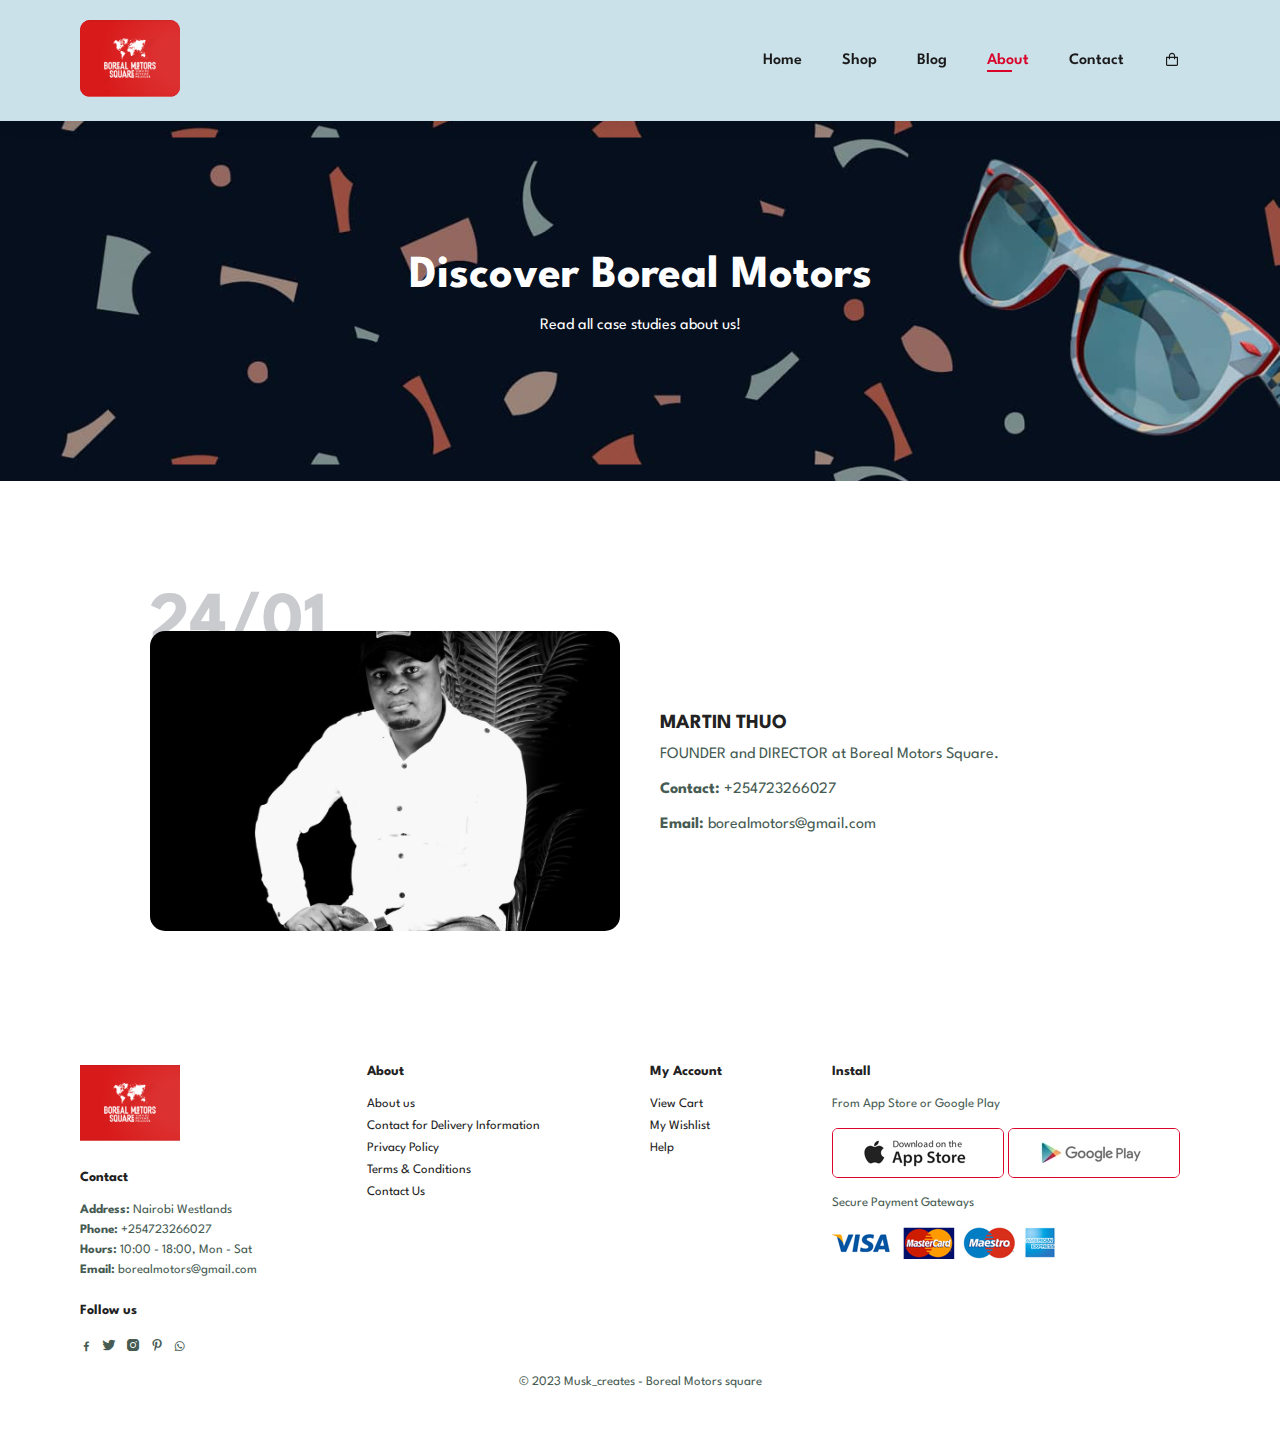
==== about.html @ 64dd5b0d "Add files via upload" ====
<!DOCTYPE html>
<html lang="en">
<head>
  <meta charset="UTF-8">
  <meta name="viewport" content="width=device-width, initial-scale=1.0">
  <title>Boreal About page </title>
  <link rel="icon" href="images/icons8-world-map-50.png">
  <link rel="stylesheet" href="style.css">
  <link href='https://unpkg.com/boxicons@2.1.4/css/boxicons.min.css' rel='stylesheet'>
</head>
<body>
  <section id="header">
    <a href="#"><img src="images/about/logo1.png" class="logo" alt="" width="100px"></a>
    <div>
      <ul id="navbar">
        <li><a href="index.html">Home</a></li>
        <li><a href="shop.html">Shop</a></li>
        <li><a href="blog.html" >Blog</a></li>
        <li><a href="about.html"  class="active">About</a></li>
        <li><a href="contact.html">Contact</a></li>
        <li><a href="cart.html" id="lg-bag"><i class='bx bx-shopping-bag'></i></a></li>
        <a href="#" id="close"><i class='bx bxl-xing'></i></a>
      </ul>
    </div>
    <div id="mobile">
      <a href="cart.html"><i class='bx bx-shopping-bag'></i></a>
      <i id="bar" class='bx bx-menu'></i>
    </div>
  </section>
  <section id="page-header" class="blog-header">
    <h2>Discover Boreal Motors</h2>
    <p>Read all case studies about us!</p>
  </section>
  <section id="blog">
    <div class="blog-box">
      <div class="blog-img">
        <img src="images/blog/mg1.jpg" alt="" style="border-radius: 15px;">
      </div>
      <div class="blog-details">
        <h4>MARTIN THUO</h4>
        <p> FOUNDER and DIRECTOR at Boreal Motors Square.</p>
        <p> <strong>Contact:</strong> +254723266027</p>
        <p> <strong>Email:</strong> borealmotors@gmail.com</p>
      </div>
      <h1>24/01</h1>
    </div>
  </section>
  <footer class="section-p1">
    <div class="col">
      <img class="logo" src="images/about/logo1.png" width="100px" alt="">
      <h4>Contact</h4>
      <p><strong>Address: </strong>Nairobi Westlands</p>
      <p><strong>Phone: </strong>+254723266027</p>
      <p><strong>Hours: </strong>10:00 - 18:00, Mon - Sat</p>
      <p> <strong>Email:</strong> borealmotors@gmail.com</p>
      <div class="follow">
        <h4>Follow us</h4>
        <div class="icon">
          <a href="https://www.facebook.com/profile.php?id=61553635065867&mibextid=ZbWKwL" target="_blank"><i class='bx bxl-facebook'></i></a>
          <i class='bx bxl-twitter'></i>
          <i class='bx bxl-instagram-alt'></i>
          <i class='bx bxl-pinterest-alt'></i>
          <a href="http://Wa.me/+254723266027" target="_blank"><i class='bx bxl-whatsapp'></i></a>
        </div>
      </div>
    </div>
    <div class="col">
      <h4>About</h4>
      <a href="about.html" target="_blank">About us</a>
      <a href="contact.html" target="_blank">Contact for Delivery Information</a>
      <a href="#">Privacy Policy</a>
      <a href="#">Terms & Conditions</a>
      <a href="contact.html" target="_blank">Contact Us</a>
    </div>
    <div class="col">
      <h4>My Account</h4>
      <a href="shop.html" target="_blank">View Cart</a>
      <a href="#">My Wishlist</a>
      <a href="contact.html" target="_blank">Help</a>
    </div>
    <div class="col install">
      <h4>Install</h4>
      <p>From App Store or Google Play</p>
      <div class="row">
        <img src="images/pay/app.jpg" alt="">
        <img src="images/pay/play.jpg" alt="">
      </div>
      <p>Secure Payment Gateways</p>
      <img src="images/pay/pay.png" alt="">
    </div>
    <div class="copywrite">
      <p>&copy; 2023 Musk_creates - Boreal Motors square</p>
    </div>
  </footer>

  <script src="script.js"></script>
</body>
</html>
---- style.css ----
@import url('https://fonts.googleapis.com/css2?family=Josefin+Sans:ital,wght@1,100&family=League+Spartan:wght@400;500;600;700&family=Montserrat:wght@400;500;600&family=Permanent+Marker&family=Poiret+One&family=Poppins:ital,wght@0,200;0,300;0,400;0,500;0,600;1,200;1,500&family=Roboto:ital,wght@0,400;1,100&family=Rubik:wght@300&family=Young+Serif&display=swap');
*{
  font-family:'League Spartan', sans-serif;
  margin: 0;
  padding: 0;
  box-sizing: border-box;
}
h1{
  font-size: 50px;
  line-height: 64px;
  color: #222;
}
h2{
  font-size: 46px;
  line-height: 54px;
  color: #222;
}
h4{
  font-size: 20px;
  color: #222;
}
h6{
  font-weight: 700;
  font-size: 12px;
}
p{
  font-size: 16px;
  color: #465b52;
  margin: 15px 0 20px 0;
}
.section-p1{
  padding: 40px 80px;
}
.section-m1{
  margin: 40px 0;
}
button.normal{
  font-size: 14px;
  font-weight: 600;
  padding: 15px 30px;
  color: #000;
  background: #fff;
  border-radius: 4px;
  cursor: pointer;
  border: none;
  outline: none;
  transition: 0.2s;
}
button.white{
  font-size: 13px;
  font-weight: 600;
  padding: 11px 18px;
  color: #fff;
  background: transparent;
  cursor: pointer;
  border: 1px solid white;
  outline: none;
  transition: 0.2s;
}
body{
  width: 100%;
}
#header{
  position: sticky;
  display: flex;
  align-items: center;
  justify-content: space-between;
  padding: 20px 80px;
  background: rgb(203, 225, 234);
  box-shadow: 0 5px 15px rgba(0, 0, 0, 0.06);
  z-index: 999;
  top: 0;
  left: 0;
}
#header a img{
  background: #d90429;
  border-radius: 10px;
}
#navbar{
  display: flex;
  align-items: center;
  justify-content: center;
}
#navbar li{
  list-style: none;
  padding: 0 20px;
  position: relative;
}
#navbar li a{
  text-decoration: none;
  font-size: 16px;
  font-weight: 600;
  color: #1a1a1a;
  transition: 0.3s ease;
}
#navbar li a:hover,
#navbar li a.active{
  color: #d90429;
}
#navbar li a.active::after,
#navbar li a:hover::after{
  content: "";
  width: 30%;
  height: 2px;
  background: #d90429;
  position: absolute;
  bottom: -4px;
  left: 20px;
} 
#mobile{
  display:none;
  align-items: center;
}
#close{
  display: none;
}
#hero{
  background: url(images/hero/scott-webb-E0f9iLMTuVQ-unsplash.jpg);
  height: 90vh;
  width: 100%;
  background-position: top 25% right 0;
  background-size: cover;
  padding: 0 80px;
  display: flex;
  flex-direction: column;
  align-items: flex-start;
  justify-content: center;
}
#hero h4{
  padding-bottom: 15px;
}
#hero h1{
  color: #d90429;
}
#hero button a{
  background: url(images/hero/button.png);
  background-color: transparent;
  color: #d90429;
  border: none;
  text-decoration: none;
  padding: 14px 80px 14px 65px;
  background-repeat: no-repeat;
  cursor: pointer;
  font-weight: 700;
  font-size: 15px;
}
#feature{
  display: flex;
  align-items: center;
  justify-content: center;
  flex-wrap: wrap;
}
#feature .fe-box{
  width: 180px;
  text-align: center;
  padding: 25px 15px;
  box-shadow: 20px 20px 34px rgba(0, 0, 0, 0.03);
  border: 1px solid #cce7d0;
  border-radius: 4px;
  margin: 15px 0px;
}
#feature .fe-box:hover{
  box-shadow: 10px 10px 54px rgba(70,62, 221, 0.13);
}
#feature .fe-box img{
  width: 100%;
  margin-bottom: 10px;
}
#feature .fe-box h6{
  display: inline-block;
  padding: 9px 8px 6px 8px;
  line-height: 1;
  border-radius: 4px;
  color: #d90429;
  background: #fddde4;
}
#feature .fe-box:nth-child(2) h6{
  background: #cdebbc;
}
#feature .fe-box:nth-child(3) h6{
  background: #d1e8f2;
}
#feature .fe-box:nth-child(4) h6{
  background: #cdd4f8;
}
#feature .fe-box:nth-child(5) h6{
  background: #f6dbf6;
}
#feature .fe-box:nth-child(6) h6{
  background: #fff2e5;
}
#product1{
  text-align: center;
}
#product1 .pro-container{
  display: flex;
  justify-content: space-between;
  flex-wrap: wrap;
}
#product1 .pro{
  width: 23%;
  min-width: 250px;
  padding: 10px 12px;
  border: 1px solid #cce7d0;
  border-radius: 25px;
  cursor: pointer;
  box-shadow: 20px 20px 30px rgba(0, 0, 0, 0.02);
  margin: 15px 0;
  transition: 0.2s ease;
  position: relative;
}
#product1 .pro:hover{
  box-shadow: 20px 20px 30px rgba(0, 0, 0, 0.06);
}
#product1 .pro img{
  width: 100%;
  border-radius: 20px;
}
#product1 .pro .des{
  text-align: start;
  padding: 10px 0;
}
#product1 .pro .des span{
  color: #606063;
  font-size: 12px;
}
#product1 .pro .des h5{
  padding-top: 7px;
  color: #1a1a1a;
  font-size: 14px;
}
#product1 .pro .des i{
  font-size: 12px;
  color: rgb(243, 181, 25);
}
#product1 .pro .des h4{
  padding: 7px 0 0 0;
  font-size: 15px;
  font-weight: 700;
  color: #d90429;
}
#product1 .pro a i{
  width: 40px;
  height: 40px;
  line-height: 40px;
  padding-right: 4px;;
  border-radius: 50px;
  background-color: white;
  font-weight: 500;
  color: green;
  border: 1px solid green;
  position: absolute;
  bottom: 20px;
  right: 10px;
  transition: .3s ease;
}
#product1 .pro a i:hover{
  background: green;
  color: white;
}
#banner{
  display: flex;
  flex-direction: column;
  justify-content: center;
  align-items: center;
  text-align: center;
  background: url(images/barner/b2.jpg);
  height: 40vh;
  width: 100%;
  background-size: cover;
  background-position: center;
  transition: .3s ease;
}
#banner:hover{
  background-image: linear-gradient(rgba(9, 0, 77, 0.65), rgba(200, 200, 200, 0.65)), url(images/barner/b2.jpg);
}
#banner h4{
  color: white;
  font-size: 16px;
}
#banner h2{
  color: white;
  font-size: 30px;
  padding: 10px 0;
}
#banner h2 span{
  color: #ef3636;
}
#banner button:hover{
  background: #d90429;
  color: white;
}
#sm-banner{
  display: flex;
  justify-content: space-between;
  flex-wrap: wrap;
}
#sm-banner .banner-box{
  display: flex;
  flex-direction: column;
  justify-content: center;
  align-items: flex-start;
  background: url(images/barner/b17.jpg);
  min-width: 540px;
  height: 50vh;
  background-size: cover;
  background-position: center;
  padding: 30px;
}
#sm-banner .banner-box:hover{
  background-image: linear-gradient(rgba(9, 0, 77, 0.65), rgba(200, 200, 200, 0.65)), url(images/barner/b10.jpg);
}
#sm-banner h4{
  color: white;
  font-size: 20px;
  font-weight: 300;
}
#sm-banner h2{
  color: white;
  font-size: 28px;
  font-weight: 800;
}
#sm-banner span{
  color: white;
  font-size: 14px;
  font-weight: 500;
  padding-bottom: 15px;
}
#sm-banner .banner-box2{
  background: url(images/barner/b10.jpg);
  background-size: cover;
  background-position: center;
}
#sm-banner .banner-box2:hover{
  background-image: linear-gradient(rgba(9, 0, 77, 0.65), rgba(200, 200, 200, 0.65)), url(images/barner/b17.jpg);
}
#sm-banner .banner-box:hover button{
  background: #d90429;
  border: 1px solid #d90429;
}
#banner3{
  display: flex;
  align-items: center;
  justify-content: space-between;
  flex-wrap: wrap;
  padding: 0 80px;
}
#banner3 .banner-box{
  display: flex;
  flex-direction: column;
  justify-content: center;
  align-items: flex-start;
  background: url(images/barner/b7.jpg);
  min-width: 30%;
  height: 30vh;
  background-size: cover;
  background-position: center;
  padding: 30px;
  margin-bottom: 20px;
}
#banner3 .banner-box:hover{
  background-image: linear-gradient(rgba(9, 0, 77, 0.65), rgba(200, 200, 200, 0.65)), url(images/barner/b7.jpg);
}
#banner3 .banner-box2{
  background: url(images/barner/b4.jpg);
  background-size: cover;
  background-position: center;
}
#banner3 .banner-box2:hover{
  background-image: linear-gradient(rgba(9, 0, 77, 0.65), rgba(200, 200, 200, 0.65)), url(images/barner/b4.jpg);
}
#banner3 .banner-box3{
  background: url(images/barner/b18.jpg);
  background-size: cover;
  background-position: center;
}
#banner3 .banner-box3:hover{
  background-image: linear-gradient(rgba(9, 0, 77, 0.65), rgba(200, 200, 200, 0.65)), url(images/barner/b18.jpg);
}
#banner3 h2{
  color: white;
  font-weight: 900;
  font-size: 22px;
}
#banner3 h3{
  color: #ffd60a;
  font-weight: 800;
  font-size: 15px;
}
#newsletter{
  display: flex;
  align-items: center;
  justify-content: space-between;
  flex-wrap: wrap;
  background-image: url(images/barner/b14.png);
  background-repeat: no-repeat;
  background-position: 20% 30%;
  background: #041e42;
} 
#newsletter h4{
  font-size: 22px;
  font-weight: 700;
  color: #fff;
}
#newsletter p{
  font-size: 14px;
  font-weight: 600;
  color: #818ea0;
}
#newsletter p span{
  color: #ffbd27;
}
#newsletter .form{
  display: flex;
  width: 40%;

}
#newsletter input{
  height: 3.125rem;
  padding: 0 1.25em;
  font-size: 14px;
  width: 100%;
  border: 1px solid transparent;
  border-radius: 4px;
  outline: none;
}
#newsletter button{
  margin-left: -10px;
  border-top-left-radius: 0;
  border-bottom-left-radius: 0;
  background: #d90429;
  color: #fff; 
  white-space: nowrap;
}
footer{
  display: flex;
  flex-wrap: wrap;
  justify-content: space-between;
}
footer .col{
  display: flex;
  flex-direction: column;
  align-items: flex-start;
  margin-bottom: 20px;
  margin-right: 20px;
}
footer .logo{
  margin-bottom: 30px;
}
footer h4{
  font-size: 14px;
  padding-bottom: 20px;
}
footer p{
  font-size: 13px;
  margin: 0 0 8px 0;
}
footer a{
  font-size: 13px;
  text-decoration: none;
  color: #222;
  margin: 0 0 10px 0;
}
footer .follow{
  margin-top: 20px;
}
footer .follow i{
 color: #465b52;
 padding-right: 4px;
 cursor: pointer;
}
footer .follow i:hover,
footer a:hover{
  color: #d90429;
}
footer .install .row img{
  border: 1px solid #d90429;
  border-radius: 6px;
}
footer .install img{
  margin: 10px 0 15px 0;
}
footer .copywrite{
  width: 100%;
  text-align: center;
}


@media (max-width:799px){
  .section-p1{
    padding: 40px 40px;
  }
  #navbar {
    display: flex;
    flex-direction: column;
    align-items: flex-start;
    justify-content: flex-start;
    position: fixed;
    right: -200px;
    top: 0;
    height: 100vh;
    width: 200px;
    background: #E3E6F3;
    box-shadow: 0 40px 60px rgba(0, 0, 0, 0.1);
    padding: 80px 0 0 10px;
    transition: 0.5s ease;
  }
  #navbar.active{
    right: 0;
  }
  #navbar li{
    margin-bottom: 25px;
  }
  #mobile{
    display:flex;
    align-items: center;
  }
  #mobile i{
    color: #1a1a1a;
    font-size: 24px;
    padding-left: 20px;
  }
  #close{
    position: absolute;
    display: initial;
    top: 30px;
    left: 30px;
    color: #222;
    font-size: 24px;
    background: white;
    border-radius: 50%;
    padding: 5px;
  }
  #lg-bag{
    display: none;
  }
  #hero {
    height: 70vh;
    padding: 0 80px;
    background-position: top 30% right 30%;
  }
  #feature{
    justify-content: center;
  }
  #feature .fe-box{
    margin: 15px 10px;
  }
  #product1 .pro-container{
    justify-content: center;
  }
  #product1 .pro{
    margin: 15px;
  }
  #banner{
    height: 25vh;
  }
  #sm-banner .banner-box{
    min-width: 100%;
    height: 30vh;
    margin-bottom: 10px;
  }
  #banner3{
    padding: 0 40px;
  }
  #banner3 .banner-box{
    width: 28%;
  }
  #newsletter .form{
    width: 70%;
  }
}
@media (max-width: 600px){
  #header{
    padding: 10px 30px;
  }
  #hero{
    padding: 0 20px;
    background-position: 55%;
  }
  h1{
    font-size: 38px;
  }
  h2{
    font-size: 32px;
  } 
}

#page-header{
  width: 100%;
  height: 40vh;
  background-size: cover;
  display: flex;
  justify-content: center;
  text-align: center;
  flex-direction: column;
  padding: 14px;
}
#page-header h2,
#page-header p{
  color: white;
}
#pagination{
  text-align: center;
}
#pagination a{
  text-decoration: none;
  background: #d90429;
  padding: 15px 20px;
  border-radius: 4px;
  color: #fff;
  font-weight: 600;
}
#pagination a i{
  font-size: 16px;
  font-weight: 600;
}
#prodetails{
  display: flex;
  margin: 20px 0 0 0;
}
#prodetails .single-pro-image{
  width: 40%;
  margin-right: 50px;
}
#prodetails .small-img-group{
  display: flex;
  justify-content: space-between;
}
.small-img-col{
  flex-basis: 24%;
  cursor: pointer;
}
#prodetails .single-pro-details{
  width: 50%;
  padding-top: 30px;
}
#prodetails .single-pro-details h4{
  padding: 40px 0 20px 0;
}
#prodetails .single-pro-details h2{
  font-size: 26px;
}
#prodetails .single-pro-details select{
  display: block;
  padding: 5px 10px;
  margin-bottom: 20px;
}
#prodetails .single-pro-details input{
  width: 50px;
  height: 47px;
  padding-left: 10px;
  font-size: 16px;
  margin-right: 10px;
}
#prodetails .single-pro-details input:focus{
  outline: none;
}
#prodetails .single-pro-details button{
  background: #088178;
  color: white;
}
#prodetails .single-pro-details span{
  line-height: 25px;
}
#page-header.blog-header{
  background: url(images/barner/b.jpg);
  background-size: contain ;
  background-position: center;
}
#blog{
  padding: 150px 150px 0 150px;
}
#blog .blog-box{
  display: flex;
  align-items: center;
  width: 100%;
  position: relative;
  padding-bottom: 90px;
}
#blog .blog-img{
  width: 50%;
  margin-right: 40px;
}
#blog img{
  width: 100%;
  height: 300px;
  object-fit: cover;
}
#blog .blog-details{
  width: 50%;
}
#blog .blog-details a{
  text-decoration: none;
  font-size: 11px;
  color: #000;
  font-weight: 700;
  position: relative;
  transition: 0.3s ease;
}
#blog .blog-details a::after{
  content: "";
  position: absolute;
  bottom: 50%;
  right: -55px;
  width: 50px;
  height: 1px;
  background: black;
  transition: 0.3s ease;
}
#blog .blog-details a:hover::after{
  background: #d90429;
}
#blog .blog-details a:hover{
  color: #d90429;
}
#blog .blog-box h1{
  position: absolute;
  top: -40px;
  left: 0;
  font-size: 70px;
  font-weight: 700;
  color: #c9cbce;
  z-index: -1;
}
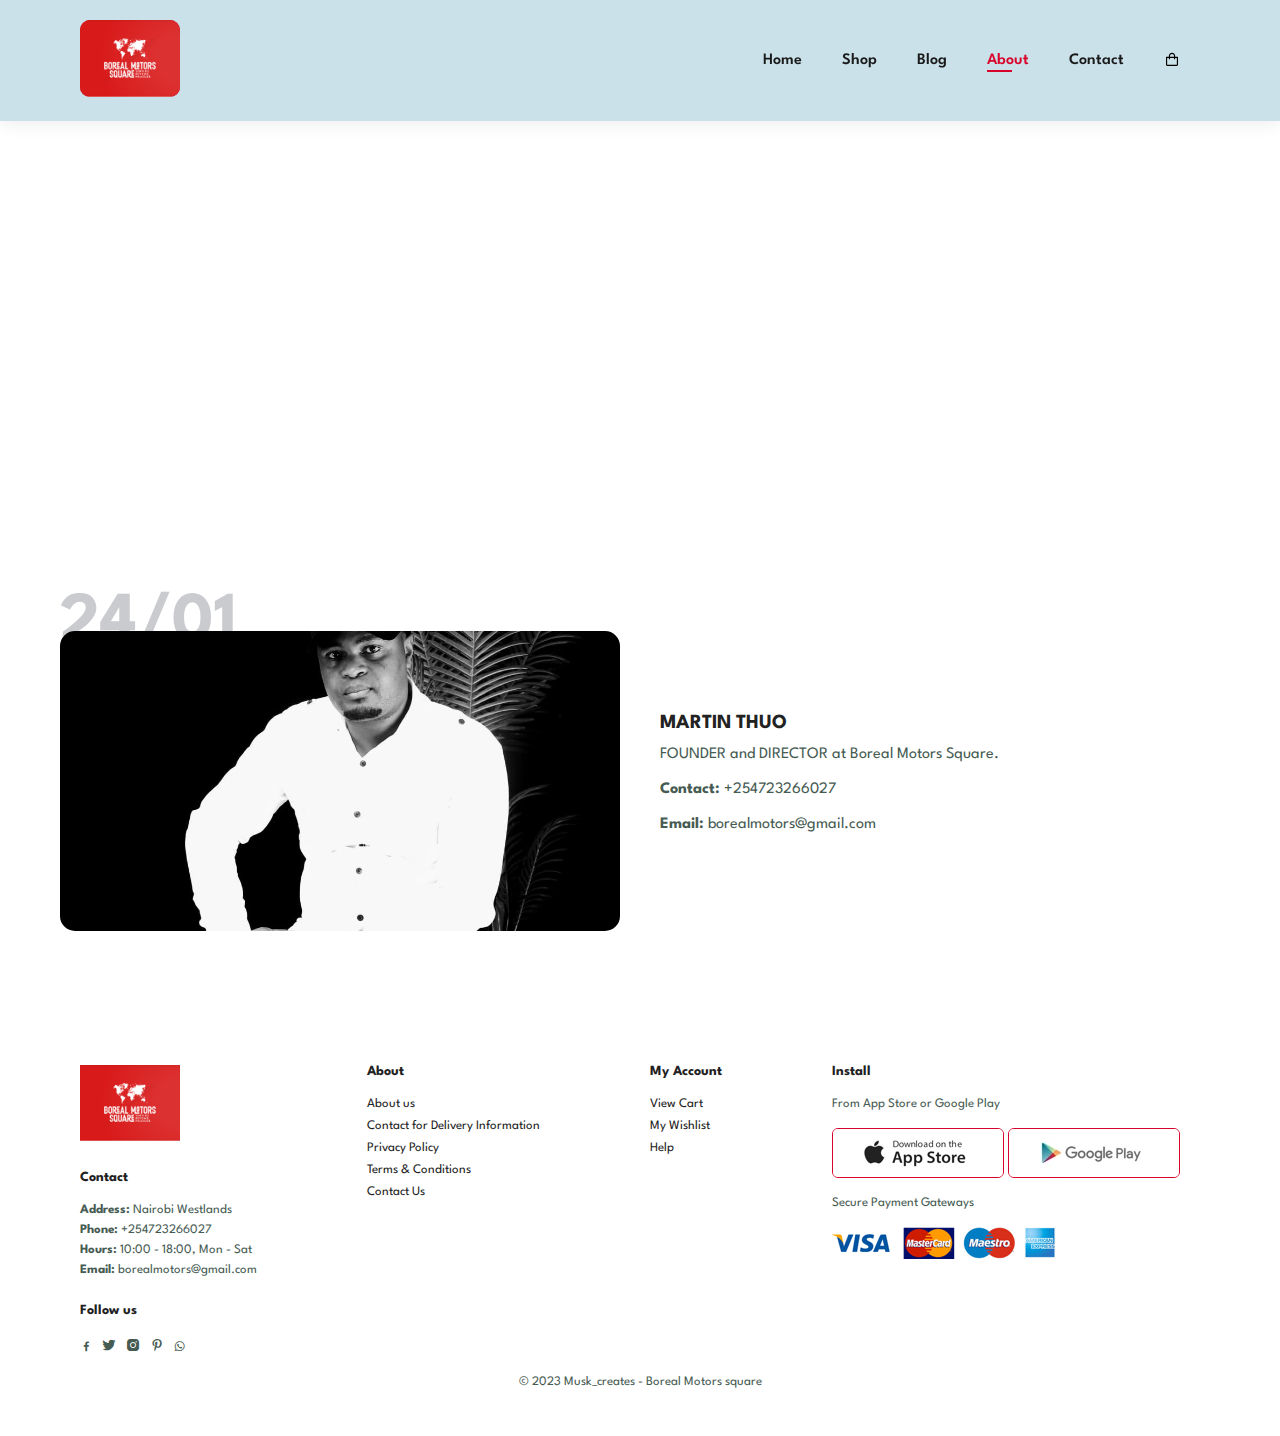
==== commit d63af9d3: "Add files via upload" ====
--- a/about.html
+++ b/about.html
@@ -13,17 +13,17 @@
     <a href="#"><img src="images/about/logo1.png" class="logo" alt="" width="100px"></a>
     <div>
       <ul id="navbar">
-        <li><a href="index.html">Home</a></li>
-        <li><a href="shop.html">Shop</a></li>
-        <li><a href="blog.html" >Blog</a></li>
-        <li><a href="about.html"  class="active">About</a></li>
-        <li><a href="contact.html">Contact</a></li>
-        <li><a href="cart.html" id="lg-bag"><i class='bx bx-shopping-bag'></i></a></li>
+        <li><a href="./">Home</a></li>
+        <li><a href="./shop">Shop</a></li>
+        <li><a href="./blog" >Blog</a></li>
+        <li><a href="./about"  class="active">About</a></li>
+        <li><a href="./contact">Contact</a></li>
+        <li><i class='bx bx-shopping-bag'></i></li>
         <a href="#" id="close"><i class='bx bxl-xing'></i></a>
       </ul>
     </div>
     <div id="mobile">
-      <a href="cart.html"><i class='bx bx-shopping-bag'></i></a>
+      <i class='bx bx-shopping-bag'></i>
       <i id="bar" class='bx bx-menu'></i>
     </div>
   </section>
@@ -93,6 +93,6 @@
     </div>
   </footer>
 
-  <script src="script.js"></script>
+  <script type="module" src="script.js"></script>
 </body>
 </html>--- a/style.css
+++ b/style.css
@@ -543,7 +543,7 @@
     justify-content: center;
   }
   #feature .fe-box{
-    margin: 15px 10px;
+    margin: 15px 15px;
   }
   #product1 .pro-container{
     justify-content: center;
@@ -552,7 +552,7 @@
     margin: 15px;
   }
   #banner{
-    height: 25vh;
+    height: 20vh;
   }
   #sm-banner .banner-box{
     min-width: 100%;
@@ -583,6 +583,87 @@
   h2{
     font-size: 32px;
   } 
+}
+@media (max-width: 477px){
+  .section-p1{
+    padding: 20px;
+  }
+  #header{
+    padding: 10px, 30px;
+  }
+  #hero{
+    padding: 0 20px;
+    background-position: 55%;
+  }
+  #hero h4,
+  #hero h2,
+  #hero h1{
+    padding: 0;
+    margin: 0;
+  }
+  #hero h1 span img{
+    width: 100px;
+  }
+  #hero p{
+    padding: 0;
+    margin: 0;
+  }
+  #page-header.blog-header{
+    background-size: contain ;
+    background-position: center;
+    height: 150px;
+    padding: 30px;
+  }
+  h1{
+    font-size: 36px;
+  }
+  h2{
+    font-size: 32px;
+  } 
+  #feature{
+    justify-content: space-between;
+  }
+  #feature .fe-box{
+    width: 155px;
+    margin: 0 0 15px 0;
+  }
+  #product1 .pro{
+    width: 100%;
+  }
+  #banner{
+    height: 40vh;
+  }
+  #sm-banner .banner-box{
+    height: 40vh;
+  }
+  #banner3{
+    padding: 0 20px;
+  }
+  #banner3 .banner-box{
+    width: 100%;
+  }
+  #newsletter{
+    padding: 40px 20px;
+  }
+  #newsletter .form{
+    width: 100%;
+  } 
+  #blog{
+    padding: 100px 0 0 0;
+  }
+  #blog .blog-box{
+    display: flex;
+    flex-direction: column;
+    align-items: flex-start;
+    width: 100%;
+  }
+  #blog .blog-box .blog-img{
+    width: 100%;
+    margin-bottom: 30px;
+  }
+  #blog .blog-box .blog-details{
+    width: 100%;
+  }
 }
 
 #page-header{
@@ -663,12 +744,11 @@
   line-height: 25px;
 }
 #page-header.blog-header{
-  background: url(images/barner/b.jpg);
   background-size: contain ;
   background-position: center;
 }
 #blog{
-  padding: 150px 150px 0 150px;
+  padding: 150px 60px 0 60px;
 }
 #blog .blog-box{
   display: flex;
@@ -681,7 +761,7 @@
   width: 50%;
   margin-right: 40px;
 }
-#blog img{
+#blog .blog-img img{
   width: 100%;
   height: 300px;
   object-fit: cover;
@@ -700,10 +780,10 @@
 #blog .blog-details a::after{
   content: "";
   position: absolute;
-  bottom: 50%;
   right: -55px;
   width: 50px;
   height: 1px;
+  top: 4px;
   background: black;
   transition: 0.3s ease;
 }
